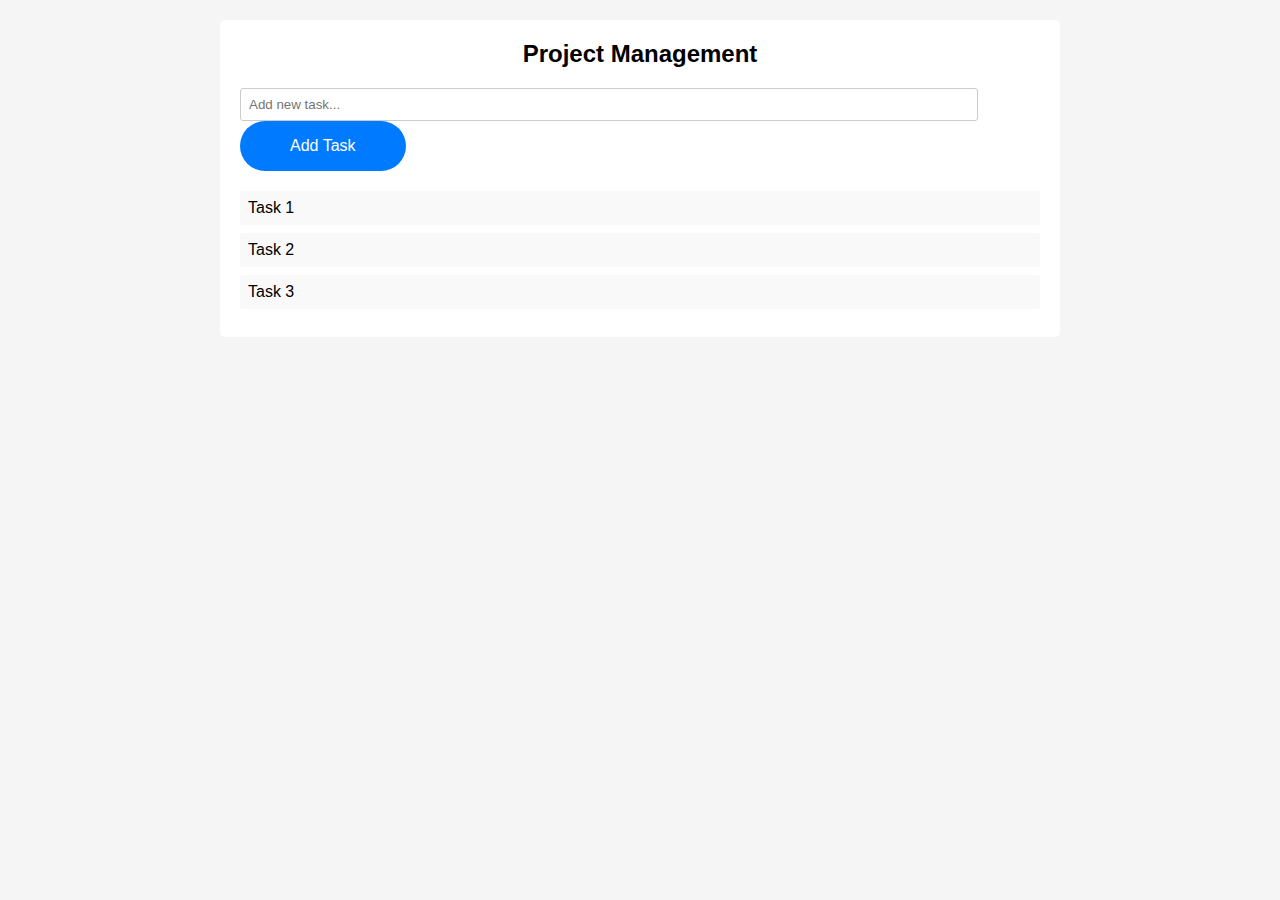
==== project-docker/index.html @ 4015e29e "Containerizing web app" ====
<!DOCTYPE html>
<html lang="en">
    <head>
        <meta charset="UTF-8">
        <meta name="viewport" content="width=device-width,initial-scale=1.0">
        <title>Project Management</title>
        <link rel="stylesheet" href="styles.css">
    </head>
    <body>
        <div class="container">
            <h1>Project Management</h1>
            <form id="task-form">
                <input type="text" id="task" placeholder="Add new task...">
                <button type="submit">Add Task</button>
            </form>
            <ul id="task-list">
                <li>Task 1</li>
                <li>Task 2</li>
                <li>Task 3</li>
            </ul>
        </div>
        <script src="script.js"></script>
    </body>
</html>
---- project-docker/styles.css ----
body,h1,ul,li,form {
    margin: 0;
    padding: 0;
}

body {
    font-family: Arial, sans-serif;
    background-color: #f5f5f5;
}

.container {
    max-width: 800px;
    margin: 20px auto;
    padding: 20px;
    background-color: #fff;
    border-radius: 5px;
    box-shadow: 0 0 10 px rgba(0, 0, 0, 0.1);
}

h1 {
    font-size: 24px;
    margin-bottom: 20px;
    text-align: center;
}

form {
    margin-bottom: 20px;
}

input[type="text"] {
    width: calc(100% - 80px);
    padding: 8px;
    border: 1px solid #ccc;
    border-radius: 3px;
}

button {
    border: none;
    outline: none;
    padding: 16px 50px;
    background: #007bff;
    color: #fff;
    font-size: 16px;
    cursor: pointer;
    border-radius: 40px;
}

button:hover {
    background-color: #0056b3;
}

ul {
    list-style-type: none;
}

li {
    padding: 8px;
    margin-bottom: 8px;
    background-color: #f9f9f9;
    border-radius: 3px;
}

.completed {
    text-decoration: line-through;
    color: #888;
}
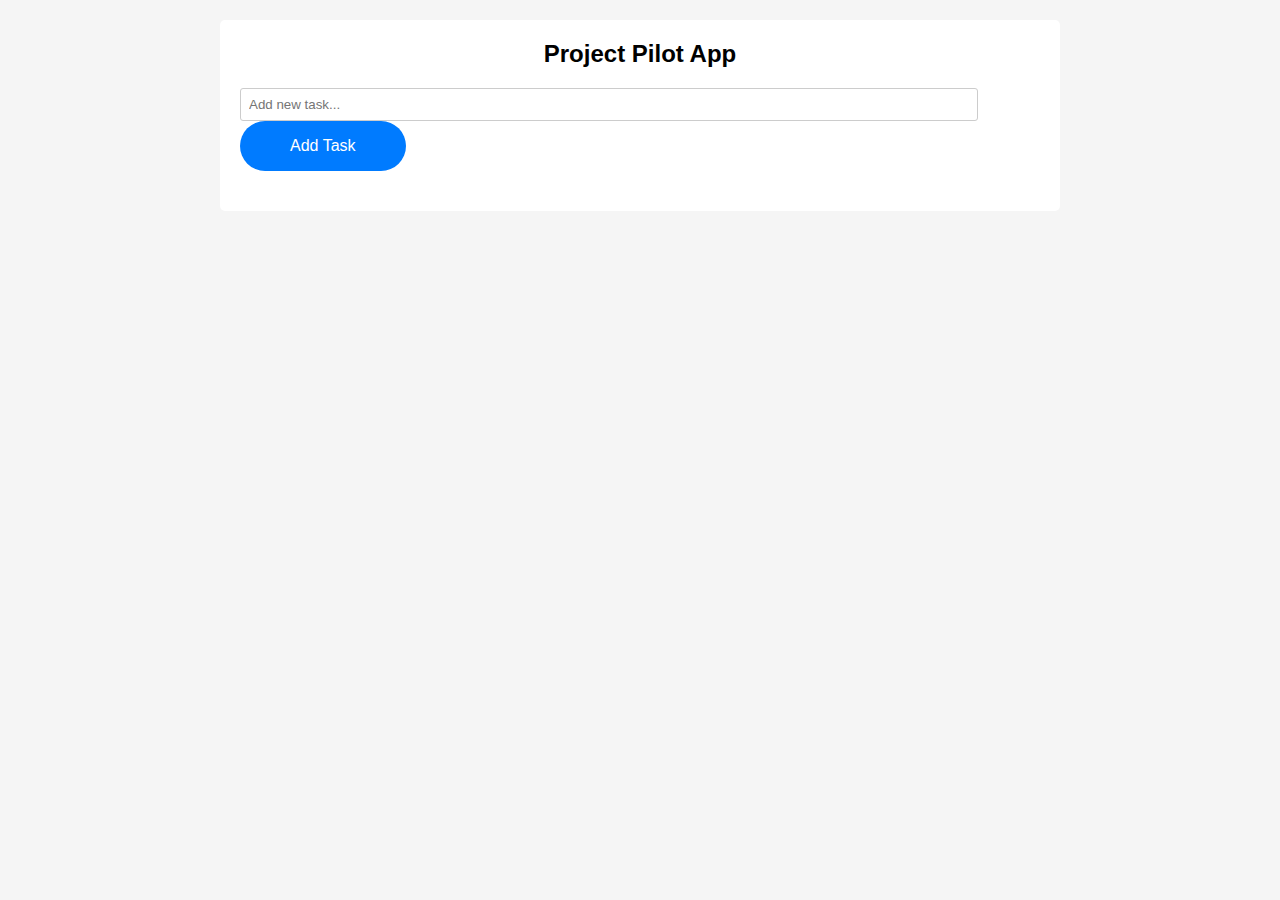
==== commit 4823166a: "Updated" ====
--- a/project-docker/index.html
+++ b/project-docker/index.html
@@ -3,21 +3,21 @@
     <head>
         <meta charset="UTF-8">
         <meta name="viewport" content="width=device-width,initial-scale=1.0">
-        <title>Project Management</title>
+        <title>Project Pilot App</title>
         <link rel="stylesheet" href="styles.css">
     </head>
     <body>
         <div class="container">
-            <h1>Project Management</h1>
+            <div class="Pilot-app">
+            <h1>Project Pilot App</h1>
+            <div class="row">
             <form id="task-form">
                 <input type="text" id="task" placeholder="Add new task...">
                 <button type="submit">Add Task</button>
             </form>
-            <ul id="task-list">
-                <li>Task 1</li>
-                <li>Task 2</li>
-                <li>Task 3</li>
-            </ul>
+            </div>
+            <ul id="task-list"></ul>
+        </div>
         </div>
         <script src="script.js"></script>
     </body>
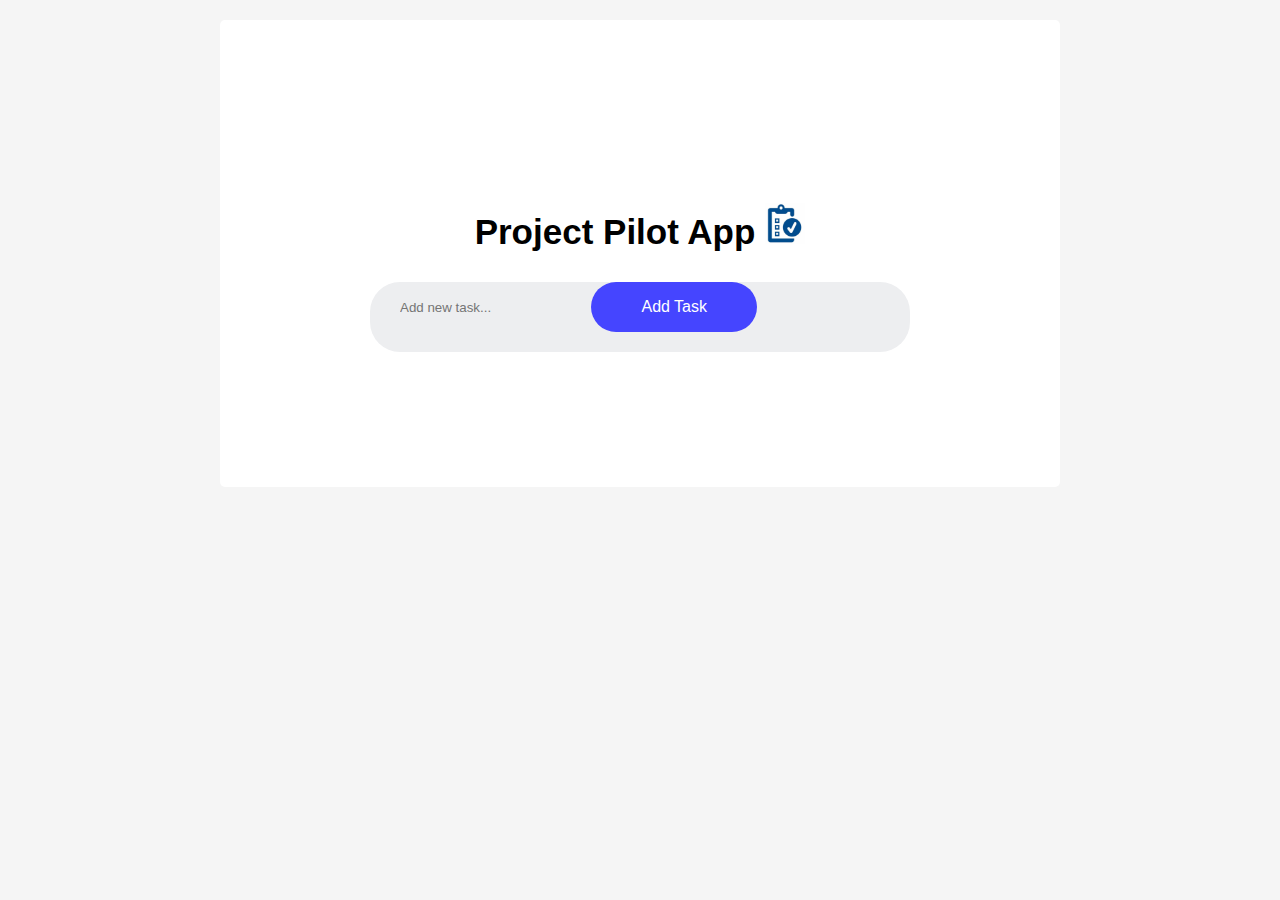
==== commit 00d2458b: "Updated" ====
--- a/project-docker/index.html
+++ b/project-docker/index.html
@@ -9,11 +9,11 @@
     <body>
         <div class="container">
             <div class="Pilot-app">
-            <h1>Project Pilot App</h1>
+            <h1>Project Pilot App<img src="pilot.jpg"></h1>
             <div class="row">
             <form id="task-form">
                 <input type="text" id="task" placeholder="Add new task...">
-                <button type="submit">Add Task</button>
+                <button onclick="addTask()">Add Task</button>
             </form>
             </div>
             <ul id="task-list"></ul>
--- a/project-docker/styles.css
+++ b/project-docker/styles.css
@@ -1,14 +1,12 @@
-body,h1,ul,li,form {
+body{
     margin: 0;
     padding: 0;
+    font-family: Arial, sans-serif;
+    background-color: #f5f5f5;
+    box-sizing: border-box;
 }
 
-body {
-    font-family: Arial, sans-serif;
-    background-color: #f5f5f5;
-}
-
-.container {
+.container{
     max-width: 800px;
     margin: 20px auto;
     padding: 20px;
@@ -17,10 +15,34 @@
     box-shadow: 0 0 10 px rgba(0, 0, 0, 0.1);
 }
 
-h1 {
-    font-size: 24px;
-    margin-bottom: 20px;
+.Pilot-app{
+    width: 100%;
+    max-width: 540px;
+    background: #fff;
+    margin: 100px auto 20px;
+    padding: 40px 30px 70px ;
+    border-radius: 10px;  
+}
+
+.Pilot-app h1{
+    font-size: 35px;
+    margin-bottom: 30px;
     text-align: center;
+}
+
+.Pilot-app h1 img{
+    width: 40px;
+    margin-left: 10px;
+}
+
+.row{
+    display: flex;
+    align-items: center;
+    justify-content: space-between;
+    background: #edeef0;
+    border-radius: 30px;
+    padding-left: 20px;
+    margin-bottom: 25px;  
 }
 
 form {
@@ -28,10 +50,11 @@
 }
 
 input[type="text"] {
-    width: calc(100% - 80px);
-    padding: 8px;
-    border: 1px solid #ccc;
-    border-radius: 3px;
+    flex: 1;
+    border: none;
+    outline: none;
+    background: transparent;
+    padding: 10px;
 }
 
 button {
@@ -45,12 +68,52 @@
     border-radius: 40px;
 }
 
-button:hover {
-    background-color: #0056b3;
+ul li{
+    list-style: none;
+    font-size: 17px;
+    padding: 12px 8px 12px 50px;
+    user-select: none;
+    cursor: pointer;
+    position: relative;
 }
 
-ul {
-    list-style-type: none;
+ul li::before{
+    content: '';
+    position: absolute;
+    height: 28px;
+    width: 28px;
+    border-radius: 50%;
+    background-size: cover;
+    background-position: center;
+    top: 12px;
+    left: 8px;
+}
+
+ul li span{
+    position: absolute;
+    right: 0;
+    top: 5px;
+    width: 40px;
+    height: 40px;
+    font-size: 22px;
+    color: #555;
+    line-height: 40px;
+    text-align: center;
+    border-radius: 50%;
+}
+
+ul li span:hover{
+    background: #edeef0;
+}
+button{
+    border: none;
+    outline: none;
+    padding: 16px 50px;
+    background: #4545ff;
+    color: #fff;
+    font-size: 16px;
+    cursor: pointer;
+    border-radius: 40px;
 }
 
 li {
